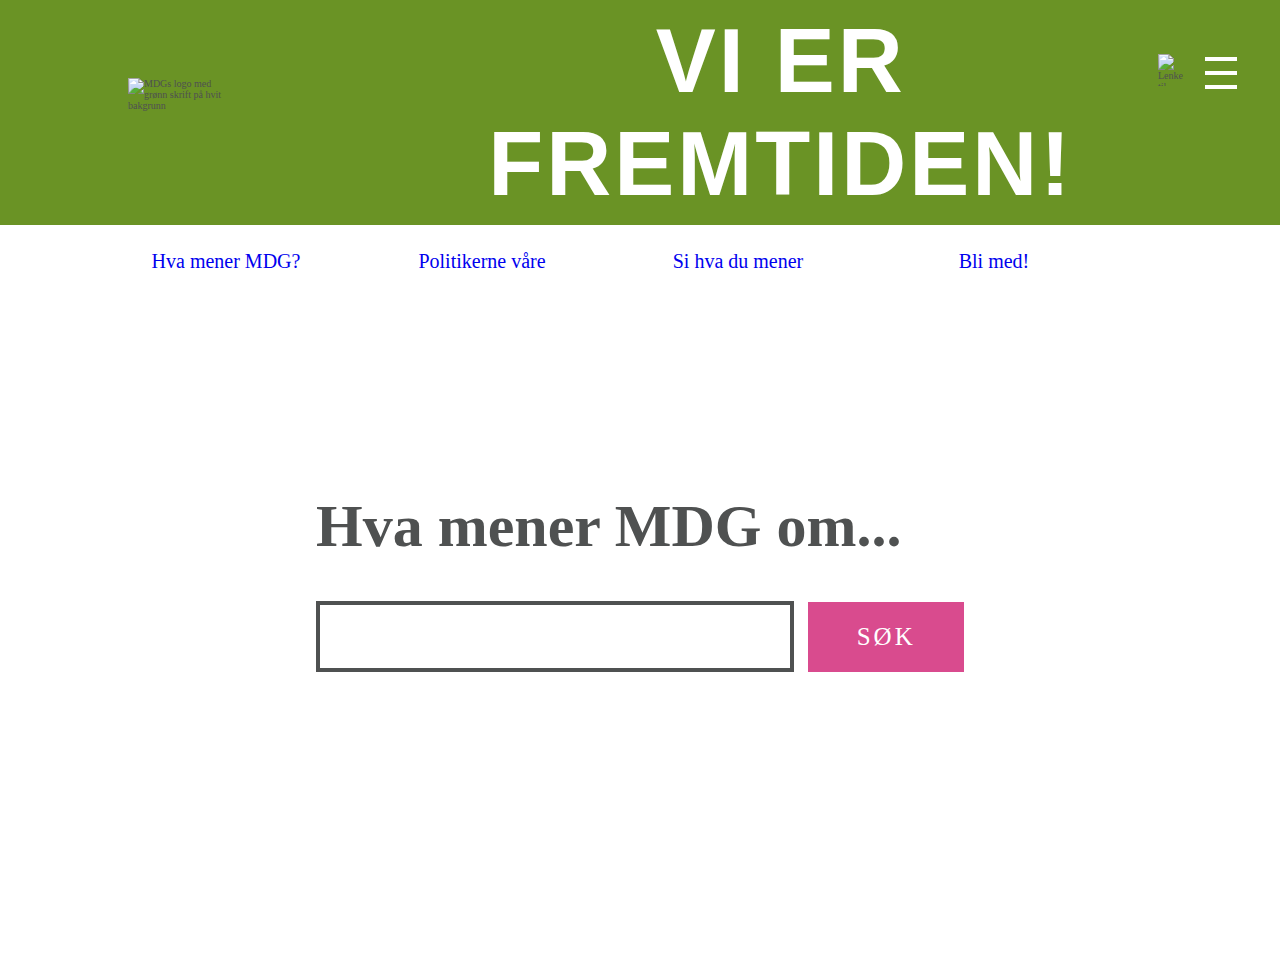
==== index.html @ cdf0ec01 "Button" ====
<!DOCTYPE html>
<html lang="no">
    <head>
        <meta charset="UTF-8">
        <meta name="viewport" content="width=device-width, initial-scale=1.0">
        <title>Miljøpartiet De Grønne</title>
        <link rel="stylesheet" href="./style/main.css">
        <link rel="stylesheet" href="./style/index.css">
        <link rel="stylesheet" href="./style/typography.css">
        <link rel="stylesheet" href="style/header-and-nav.css">
        <link rel="stylesheet" href="./style/boxes-and-icons.css">
        <link rel="stylesheet" href="style/responsive.css">
        <script src="script/main.js" type="text/javascript"></script>
    </head>

    <body>
        <header id="header-frontpage">
            <div id="header-frontpage-content">
                <img id="logo-frontpage" src="./images/logo-negativ-02.png" alt="MDGs logo med grønn skrift på hvit bakgrunn">
                <h1 id="slogan" >Vi er fremtiden!</h1>
            
                <div id="burger-wrapper">
                    <input type="checkbox" id="cb">
                    <label id="burger-frontpage" for="cb">
                        <div></div>
                        <div></div>
                        <div></div>
                    </label>
                
                    <nav id="dropdown-menu">
                        <a href="./samferdsel.html">Hva mener MDG?</a>
                        <a href="./politikere.html">Politikerne våre</a>
                        <a href="./innspill.html">Si hva du mener</a>
                        <a href="./bli-med.html">Bli med</a>            
                        <a href="./bli-med.html">Kontakt</a>                      
                    </nav>
                </div>   
                
                <img id="search-icon-front" src="images/search-icon.png" alt="Lenke til intent søk">
            </div>
        </header>

        <main>
            <div class="main-grid">
                <section id="main-nav">
                    <a id="nav-1" href="./samferdsel.html">Hva mener MDG?</a>
                    <a id="nav-2" href="politikere.html">Politikerne våre</a>
                    <a id="nav-3" href="innspill.html">Si hva du mener</a>
                    <a id="nav-4" href="bli-med.html">Bli med!</a>
                </section>
    
                <section id="main-content">
                    <article class="choice-box-front">
                        <h1 class="choice-heading-front">Hva mener MDG om...</h1>
                        <form id="front-form" method="POST" action="article1-samferdsel.html">
                            <input id="front-input" list="topics">
                            <datalist id="topics">
                                <option data-value="/samferdsel.html" value="Samferdsel"></option>
                                <option data-value="/byer.html" value="Byer"></option>
                            </datalist>
                            <input class="standard-button" id="submit-front" type="submit" value="Søk">
                        </form>
                    </article>
                </section>
            </div>
        </main>
    </body>
</html>
---- style/main.css ----
* {
    margin: 0;
    box-sizing: box-model;
}

html {
    font-size: 62.5%;
    scroll-behavior: smooth;
}

body {
    width: 100vw;
    max-width: 100%;
    height: 100%;
    max-height: 100%;
    color: #4f5151;
    overflow-x: hidden;
}


/*STI*/
#sti {
    display: flex;
    flex-direction: row;
    padding: .08em .08em .08em 2em;
    height: 5vh;
    width: 100%;
    align-items: center;
    position: fixed;
    top: 12vh;
    background-color: white;
    z-index: 1;
}

#sti h4 {
    padding: 0 1em;
    margin-left: 2em;
}

#sti a:hover {
    color: #6a9325;
}
---- style/index.css ----
/*
"Hva mener MDG"-boksen ligger i "boxes-and-icons".
Headeren ligger i "header-and-nav"*/


/*BAKGRUNNSBILDE*/
#main-content {
    height: 75vh;
    background-image: url("../images/urban-forest.jpg");
    background-size: cover;
    background-position: top right;
    display: flex;
    align-items: center;
    justify-content: center;
}
---- style/typography.css ----
/*Koden er organisert slik:
1. Fonter
2. Overskrifter
3. Generelle klasser
4. Spesifikke overskrifter/id
5. Bokser
6. Buttons
8. Navigasjon
9. Sti
10. Lister
11. Ikoner
10. Skjema*/



/*FONTER*/
@font-face {
    font-family: 'League Gothic';
    src: url("fonts/leauge-gothic/LeagueGothic-Regular.otf") format(truetype);
}

@font-face {
    font-family: 'Avenir Next LT Pro Demi';
    src: url("fonts/avenir-next-LT-Pro/AvenirNextLTPro-Demi.otf") format(truetype);
}

@font-face {
    font-family: 'Avenir Next LT Pro Bold';
    src: url("fonts/avenir-next-LT-Pro/AvenirNextLTPro-Bold.otf") format(truetype);
}

@font-face {
    font-family: 'The Hand';
    src: url("fonts/the-hand/TheHandXtraBlk.ttf") format(truetype);
}

@font-face {
    font-family: 'Adobe Caslon Pro ';
    src: url("fonts/a-Caslon-Pro/ACaslonPro-Regular.otf") format(truetype);
}


/*OVERSKRIFTER*/
h2 {
    font-family: "Avenir Next LT Pro";
    font-weight: 500;
    font-size: 2rem;
    margin-top: 2em;
    margin-bottom: 1em;
}

h3 {
    font-family: "Avenir Next LT Pro";
    font-weight: 500;
    font-size: 1.3rem;
    margin-bottom: 1em;
}

p {
    font-family: "Adobe Caslon Pro";
    font-size: 2rem;
    line-height: 1.5;
}

a {
    text-decoration: none;
}


/*GENERELLE KLASSER*/
.h1-backgroundcolor {
    font-family: "League Gothic";
    font-size: 5rem;
    text-transform: uppercase;
    letter-spacing: 3px;
    text-align: center;
}

.ingress {
    font-family: "Adobe Caslon Pro";
    font-size: 2rem;
    line-height: 1.7;
    text-align: left;
    font-weight: 700;
}

.color-heading {
    font-family: "League Gothic";
    font-size: 5rem;
    text-transform: uppercase;
    letter-spacing: 3px;
    text-align: center;
    color: #66C9D8;
}

.h2-pol {
    font-size: 2rem;
    font-weight: 900;
    background-color: #a2b424;
    width: fit-content;
    color: white;
    padding: .3em;
}

.h3-pol {
    font-size: 1.8rem;
    font-weight: 500;   
}


/*SPESIFIKKE OVERSKRIFTER/ID*/
#slogan, .banner-heading {
    font-family: "League Gothic", sans-serif;
    font-size: 9rem;
    color: white;
    text-transform: uppercase;
    text-align: center;
    letter-spacing: 3px;
}

#feedback-headings h2 {
    text-align: center;
    font-weight: 700;
}


/*BOKSER*/
.choice-heading-front{
    font-family: "The Hand";
    font-weight: 900;
    font-size: 6rem;
    text-align: left;
}

#choice-heading-underpage {
    font-family: "The Hand";
    font-weight: 900;
    font-size: 3.5rem;
    text-align: center;
}


/*BUTTONS
(buttons som er input[type=submit] ligger under "SKJEMAER")*/
.standard-button {
    font-family: "League Gothic", "Avenir Next LT Pro", sans-serif;
    font-weight: 400;
    font-size: 1.6rem;
    text-transform: uppercase;
    letter-spacing: 2px;
}

#member-button, #donor-button {
    font-size: 3rem;
}


/*NAVIGASJON*/
#nav-1, #nav-2, #nav-3, #nav-4, #nav-1-underpage, #nav-2-underpage, #nav-3-underpage, #nav-4-underpage {
    font-family: 'Avenir Next LT Pro';
    font-size: 2rem;
    font-weight: 700px;
}


/*STI*/
#sti a {
    font-family: "Avenir Next LT Pro";
    font-size: 1.5rem;
    text-decoration: none;
}


/*LISTER*/
.check-li {
    font-size: 2rem;
    font-family: "Avenir Next LT Pro";
    font-weight: 500;
}


/*IKONER*/
.arrow-down figcaption {
    font-family: "Avenir Next LT Pro";
    font-size: 1.5rem;
    font-weight: 900;
    text-align: center;
}

.arrow-up figcaption {
    font-family: "Avenir Next LT Pro";
    font-size: 1.5rem;
    font-weight: 900;
    text-align: center;
}

/*burger*/
#dropdown-menu a {
    font-family: "Avenir Next LT Pro";
    font-size: 2rem;
    text-decoration: none;
    color: white;
    font-weight: 600;
}


/*SKJEMAER*/
form, select, textarea, input[type=text], input[type=email], input[type="number"], input[type=date] {
    font-family: "Avenir Next LT Pro";
    font-size: 2rem;
    font-weight: 500;
}

input[type=submit], #underpage-input, #underpage-search-button, #front-input { 
    font-family: "League Gothic";
    font-size: 2rem;
    letter-spacing: 3px;
    text-transform: uppercase;
}

#front-input  {
    font-size: 4rem;
}

#submit-front {
    font-size: 2.5rem;
}
---- style/header-and-nav.css ----
/*Slik er koden delt inn:
1. Forside
2. Undersider
3. Burgermeny
4. Søk-symbol*/


/*FORSIDE (index.html)*/

/*header*/
#header-frontpage {
    width: 100%;
    height: 25vh;
    background-color: #6a9325;
}

#header-frontpage-content {
    width: 80%;
    height: 100%;
    margin: 0 auto;
    display: grid;
    grid-template-columns: 15% 85%;
    grid-template-rows: 1fr;
    grid-auto-flow: column;
    align-items: center;
    justify-items: start;
}

#logo-frontpage {
    width: 10em;
    height: 7em;
    grid-row: 1 / span 1;
    grid-column: 1 / span 1;
}

#slogan {
    grid-row: 1 / span 1;
    grid-column: 2 / span 1;
    padding: 0.1em;
    margin-left: 10vw;
}

/*nav (index.html)*/
#main-nav {
    display: grid;
    grid-auto-flow: columns;
    grid-template-rows: 1fr;
    grid-template-columns: repeat(12, 1fr);
    justify-items: center;
    width: 80%;
    height: 8vh;
    margin: 0 auto;
    align-items: center;
}

#nav-1, #nav-2, #nav-3, #nav-4 {
    padding: 1em 3em 1em 0;
}

#nav-1 {
    grid-column: 1 / span 3;
}

#nav-2 {
    grid-column: 4 / span 3;
}

#nav-3 {
    grid-column: 7 / span 3;
}

#nav-4 {
    grid-column: 10 / span 3;
}

#main-nav a:hover {
    color: #6a9325;
}



/*UNDERSIDER*/

/*header*/
#header-underpage {
    width: 100%;
    height: 12vh;
    background-color: #6a9325;
    position: fixed;
    z-index: 99;
}

#header-underpage-content {
    width: 80%;
    height: 100%;
    margin: 0 auto;
    display: grid;
    grid-template-columns: repeat(auto-fit, minmax(1fr));
    grid-template-rows: 1fr;
    grid-auto-flow: column;
    align-items: center;
}

#logo-underpage {
    width: 8em;
    height: 5.5em;
    grid-column: 1 / span 2;
}

/*nav*/
.main-nav-underpage {
    grid-column: 3 / span 8;
    display: flex;
    justify-content: space-around;
    padding-left: 1em;
}

#nav-1-underpage, #nav-2-underpage, #nav-3-underpage, #nav-4-underpage {
    padding: 1em 3em 1em 0;
    color: white;
}

#nav-1-underpage:hover, #nav-2-underpage:hover, #nav-3-underpage:hover, #nav-4-underpage:hover {
    text-decoration: underline;
    font-weight: 600;
}



/*BURGER*/
#burger-wrapper {
   grid-column: 11 / span 1;
}

#cb {
    position: absolute;
}

#burger, #burger-frontpage {
    width: 32px;
    height: 32px;
    display: grid;
    grid-template-rows: 4px 4px 4px;
    align-content: space-between;
    cursor: pointer;    
    z-index: 2;
    position: absolute;
    background-color: rgba(0, 0, 0, 0);
}

#burger {
    top: 3.7vh;
    right: 2em;
}

#burger-frontpage {
    top: 6vh;
    right: 4em;
}

#burger div, #burger-frontpage div {
    background-color: white;  
    transition: .5s;  
}

#dropdown-menu {
    background-color:#6a9325;
    height: 50vh;  
    width: 100%;
    display: grid;
    justify-items: center; 
    align-content: space-around;
    position: absolute;
    left: 100vw;
    top: 0;
    z-index: 1;
    transition: 0.3s;    
}

#dropdown-menu a {
    text-decoration: none;
    color: white;
    font-weight: 700;
}

#cb:checked ~ #dropdown-menu {
    left: 0;
}

#cb:checked ~ #burger div:first-child, #cb:checked ~ #burger-frontpage div:first-child  {
    transform: translateY(11px) rotate(45deg);
}

#cb:checked ~ #burger div:last-child, #cb:checked ~ #burger-frontpage div:last-child {
    transform: translateY(-11px) rotate(-45deg);
}

#cb:checked ~ #burger div:nth-child(2), #cb:checked ~ #burger-frontpage div:nth-child(2) {
    transform: translateX(-600px);
    opacity: 0;
}



/*SEARCH*/
#search-icon-front, #search-icon {
    width: 32px;
    height: 32px;
    position: absolute;
}

#search-icon {
    top: 3.7vh;
    right: 6em;
}

#search-icon-front {
    top: 6vh;
    right: 9em;
}

#search-icon-front:hover, #search-icon:hover {
    width: 35px;
    height: 35px;
}
---- style/boxes-and-icons.css ----
/*HVA MENER MDG-BOKS forside*/
.choice-box-front {
    background-color: white;
    display: flex;
    flex-direction: column;
    height: 60%;
    width: 60%;
}

.choice-heading-front{
    margin-left: 1em;
    margin-top: 1em;
}

#front-form {
    display: grid;
    grid-template-columns: 70% 30%;
    grid-template-rows: 1fr;
    justify-items: start;
    align-items: center;
    margin: 2em 3em 1em 3em;
}

#front-input {
    background-color:white;
    border: 4px solid #4f5151;
    color: #4f5151;
    grid-column: 1 / span 1;
    width: 100%;
    padding: .2em;   
}

#submit-front { 
    height: 2.8em;
    justify-self: end;
    width: 80%;
}


/*HVA MENER MDG-BOKS - underside*/
.choice-box-underpage {
    background-color: white;
    grid-row: 1 / span 1;
    grid-column: 2 / span 4;    
    display: flex;
    flex-direction: column;
    justify-content: flex-start;
    margin-top: 5em;
    min-height: 15em;
    padding: 2em;
}
    
#choice-heading-underpage {
    text-align: left;
    margin-left: .3em;
}
    
#underpage-form {
    display: grid;
    grid-auto-flow: column;
    grid-template-columns: 70% 25%;
    grid-template-rows: 1fr;
    margin: 1em .5em;
}

#underpage-input {
    grid-column: 1 / span 1;
    width: 100%;
    
}

#submit-underpage { 
    grid-column: 2 / span 1;
    justify-self: end;
    width: 90%;
}



/*IKONER (Kun i bruk på "Hva mener MDG-seksjonen"*/
.arrow-down, .arrow-up {
    width: 8em;
    z-index: 5;
    text-align: center;
}

#down-arrow, #up-arrow {
    width: 5em;
}

.arrow-down:hover {
    filter: saturate(90);
}
.arrow-up:hover {
    filter: saturate(90);
}


/*BUTTONS*/
.standard-button {
    border: none;
    color: white;
    padding: .5em;
    background-color: #D94B8E;
}

.standard-button:hover {
    background-color: #a2b424;
}

#donor-button {
    background-color:  #F4CF27;
    color: #4f5151;
}

#member-button {
    background-color: #6a9325;
}

#member-button, #donor-button {
    width: 100%;
}

#member-button:hover, #donor-button:hover {
    background-color: #a2b424;
    color: white;
}


/*SKJEMAER*/

input, select, textarea {
    background-color:white;
    border: 3px solid #4f5151;
    color: #4f5151;
    width: 100%;
    padding: .2em;
    
}

input[type=submit] { 
    background-color: #D94B8E;
    color: white;
    border: none;
    height: 2em;
    padding: .2em;
}

input[type=submit]:hover {
    background-color: #a2b424;
}

label {
    background-color: #a2b424;
    color: white;
    padding: .3em;
}

.join-form input, #feedback-form input, #feedback-form select {
    margin-bottom: 2em;
    margin-top: .5em;  
}

#join-submit1 {
    margin-top: 2em;
    margin-bottom: 6em;
}
---- style/responsive.css ----
/*Koden er organisert etter @media-queries:

1. max-width: 1340px (gul)
2. max-width: 1148px (grå)
3. max-width: 950px
4. max-width: 882px
5. max-width: 699px

*/

@media (max-width: 1340px) {
    
    /*main {
        background-color: yellow;
    }*/

    /*BLI MED*/
    #join-us-section {
        margin-top: 15em;
    }

    .banner-heading {
        top: 75%;
    }

    /*INNSPILL*/
    #feedback-container {
        top: 45vh;
    }
}




@media (max-width: 1148px) {

    /*main {
        background-color: gray;
    }*/

    /*NAV*/
    .main-nav-underpage {
        padding-left: .5em;
    }

    #main-nav {
        height: 11vh;
    }
    
    /*FORSIDE*/
    #slogan {
        margin-left: 5vw;
    }
    
    /*BOKSER*/
    .choice-box-front {
        height: 53%;
    }

    .choice-heading-front {
        margin: .5em auto; 
    }

    #front-form {
        grid-template-rows: 1fr 1fr;
        grid-template-columns: 1fr;
        justify-items: left;
        align-items: start;
        width: 80%;
        margin: 0 auto .5em auto;
        grid-row: 2 / span1;
        gap: .5em;
    }

    #front-input {
        background-color: white;
        border: 4px solid #4f5151;
        color: #4f5151;
        grid-column: 1 / span 1;
        width: 100%;
        padding: 0;    
    }
    
    #submit-front { 
        height: 2em;
        justify-self: start;
        width: 100%;
        background-color: #D94B8E;
        border: none;
        color: white;
    }

    /*POLITIKERE*/
    .featured-pol {
        align-items: top;
    }

    .p-pol {
        padding-top: .5em;
        
    }
}




@media (max-width: 950px) {
    /*HVA MENER MDG*/
    .color-heading {
        align-self: center;
    }
}




@media (max-width: 882px) {
    
    /*main {
        background-color: blue;
    }*/
   
     /*NAV*/
    #nav-1-underpage, #nav-2-underpage, #nav-3-underpage, #nav-4-underpage {
        padding: 1em 1em 1em 0;
    }

    #nav-1, #nav-2, #nav-3, #nav-4 {
        font-size: 1.8rem;
    }

    /*FORSIDE*/
    #slogan {
        font-size: 7rem;
    }

    /*BLI MED*/
    .banner-heading {
        width: 90%;
        font-size: 6rem;
        top: 64%;
    }

    #banner-join {
        height: 100vh;
    }

    #join-us-section {
        margin-top: 5em;
        top: -20vh;
    }

    #membership-join {
        background-color: white;
    }

    /*POLITIKERE*/
    #section1-pol {
        grid-template-columns: 1fr;
        grid-template-rows: repeat(3, 1fr);
        height: auto;
        gap: 4em;
    }
    
    #candidate1 {
        grid-row: 1 /span 1;
    }

    #candidate2 {
        grid-row: 2 / span 1;
    }
    
    #candidate3 {
        grid-row: 3 / span 1;
    }
    
    #candidate1, #candidate2, #candidate3 {
        height: auto;
        display: grid;
        grid-template-areas: 
            "image image"
            "text text";
        width: 100%;
    }

    #candidate1-img, #candidate2-img, #candidate3-img {
        grid-area: image;
    }
    
    #candidate1-text, #candidate2-text, #candidate3-text {
        grid-area: text;
    }
    
    .text-wrap-pol {
        width: 90%;
    }

    #animated-h1 {
        font-size: 6rem;
    }
    
    #section1-pol {
        margin-top: 4em;
    }

    /*INNSPILL*/    
    #feedback-background {
        height: 100vh;
    }
    
     /*HVA MENER MDG?*/
     .color-heading {
        align-self: center;
    }
    
    .background-image {
        grid-row: 1 / span 3;
        grid-column: 1 / span 12;
        background-position: top;
    }

    .choice-box-underpage {
        display: none;
    }

    .bullet-points {
        grid-column: 2 / span 10;
        grid-row: 1 /span 3;
        display: grid;
        grid-template-rows: 20% 60% 20%;
        align-items: center;
        background-color: white;   
    }

    .arrow-down {
        grid-row: 3;
        align-self: end;
        grid-column: 4 /span 6;
        justify-self: center;
    }

    #text-wrapper {
        width: 100%;
        top: 40vh;
        
    }

    #article-text {
        width: 80%;
        
    }
}




@media (max-width: 699px) {
    
    /*main {
        background-color: red;
    }*/

     /*NAV*/
    .main-nav-underpage {
        display: none;
    }

    #main-nav {
        display: none;
    }

    /*HEADER UNDERSIDER*/
    #header-underpage {
        height: 25vh;
        position: relative;
    }
   
    #header-underpage-content {
        width: 100%;
        height: 100%;
        display: grid;
        grid-template-columns: 1fr;
        grid-template-rows: 1fr;
        grid-auto-flow: column;
        justify-items: center;
    }
    
    a #logo-underpage {
        width: 9.5em;
        height: 7em;
        grid-column: 2 / span 1;
        grid-row: 1 / span 1;
    }

    #search-icon {
        display: none;
    }

     /*FORSIDEN*/
     #slogan {
        display: none;
    }

    #search-icon-front {
        display: none;
    }

    #burger-frontpage {
        top: 4vh;
        right: 2em;
    }

    #header-frontpage-content {
        grid-template-columns: 1fr;
        grid-template-rows: 1fr;
        justify-items: center;
    }
    
    .choice-heading-front {
        font-size: 5rem;
    }

    .choice-box-front {
        background-color: white;
        display: flex;
        flex-direction: column;
        height: 50%;
        width: 100%;
        position: relative;
    }

    /*MAIN*/
    #sti {
       display: none;
    }

    /*POLITIKERE*/

    #section-video {
        top: 0;
    }
    #animated-h1 {
        font-size: 4rem;
        padding-top: .6em;
    }

    #section1-pol {
        margin-top: -2em;
    }
     
     /*INNSPILL*/
     #feedback-form {
        width: 90%;
    }

    #feedback-container {
        width: 90%;
    }
    
    .join-form input, #feedback-form input, #feedback-form select {
        margin-bottom: 2.5em;
        margin-top: .5em;
    }

    /*HVA MENER MDG?*/
    #section1-basic{
        top: 0;
        height: 76vh;
    }

    #section2-elaborate {
        padding-top: 0;
    }

    .arrow-down {
        align-self: center;
    }

    .check-ul {
        padding: 1em;
        margin: .5em auto;
    }
    .check-li {
        font-size: 1.7rem;
    }

    .color-heading {
        align-self: end;
    }

    /*BLI MED*/
    .banner-heading {
        width: 90%;
        font-size: 6rem;
        top: 25%;
    }

    #banner-join {
        height: 100vh;
    }

    #join-us-section {
        margin-top: 5em;
        top: -40vh;
        background-color: white;
    }

    #membership-join, #donor-join {
        width: 100%;
    }
}
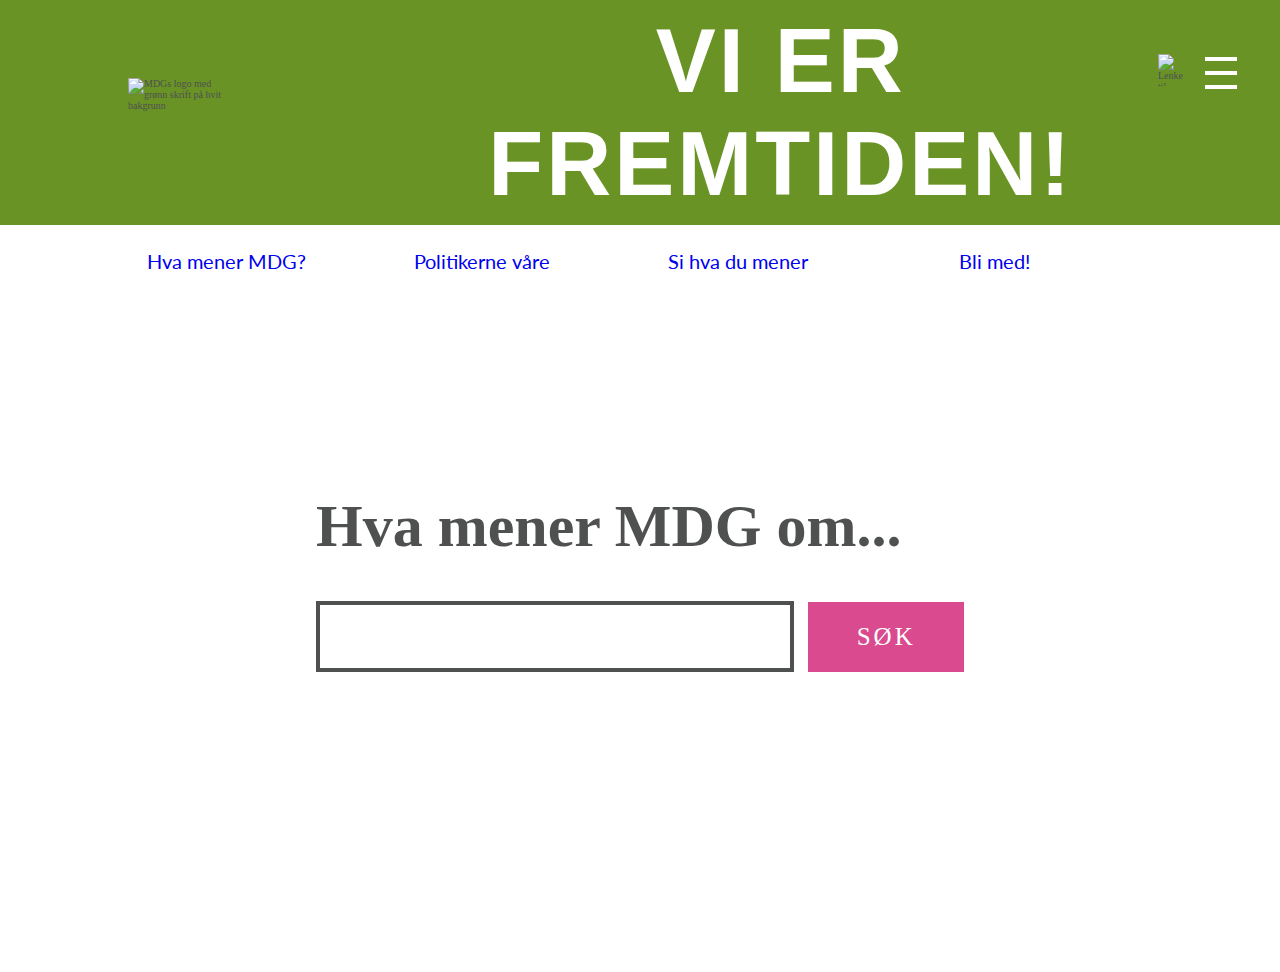
==== commit 6424bc6b: "Lato" ====
--- a/index.html
+++ b/index.html
@@ -11,6 +11,7 @@
         <link rel="stylesheet" href="./style/boxes-and-icons.css">
         <link rel="stylesheet" href="style/responsive.css">
         <script src="script/main.js" type="text/javascript"></script>
+        <link href="https://fonts.googleapis.com/css2?family=Lato:ital,wght@0,400;0,700;0,900;1,400;1,700&display=swap" rel="stylesheet">
     </head>
 
     <body>
@@ -28,7 +29,7 @@
                     </label>
                 
                     <nav id="dropdown-menu">
-                        <a href="./samferdsel.html">Hva mener MDG?</a>
+                        <a href="hva-mener-mdg.html">Hva mener MDG?</a>
                         <a href="./politikere.html">Politikerne våre</a>
                         <a href="./innspill.html">Si hva du mener</a>
                         <a href="./bli-med.html">Bli med</a>            
@@ -43,7 +44,7 @@
         <main>
             <div class="main-grid">
                 <section id="main-nav">
-                    <a id="nav-1" href="./samferdsel.html">Hva mener MDG?</a>
+                    <a id="nav-1" href="hva-mener-mdg.html">Hva mener MDG?</a>
                     <a id="nav-2" href="politikere.html">Politikerne våre</a>
                     <a id="nav-3" href="innspill.html">Si hva du mener</a>
                     <a id="nav-4" href="bli-med.html">Bli med!</a>
@@ -57,6 +58,9 @@
                             <datalist id="topics">
                                 <option data-value="/samferdsel.html" value="Samferdsel"></option>
                                 <option data-value="/byer.html" value="Byer"></option>
+                                <option data-value="/klima.html" value="Klima"></option>
+                                <option data-value="/natur.html" value="Natur og dyr"></option>
+                                <option data-value="/hav.html" value="Hav"></option>
                             </datalist>
                             <input class="standard-button" id="submit-front" type="submit" value="Søk">
                         </form>
--- a/style/main.css
+++ b/style/main.css
@@ -33,7 +33,7 @@
 }
 
 #sti h4 {
-    padding: 0 1em;
+    padding-right: 1em;
     margin-left: 2em;
 }
 
--- a/style/typography.css
+++ b/style/typography.css
@@ -16,33 +16,33 @@
 /*FONTER*/
 @font-face {
     font-family: 'League Gothic';
-    src: url("fonts/leauge-gothic/LeagueGothic-Regular.otf") format(truetype);
-}
-
-@font-face {
-    font-family: 'Avenir Next LT Pro Demi';
-    src: url("fonts/avenir-next-LT-Pro/AvenirNextLTPro-Demi.otf") format(truetype);
-}
-
-@font-face {
-    font-family: 'Avenir Next LT Pro Bold';
-    src: url("fonts/avenir-next-LT-Pro/AvenirNextLTPro-Bold.otf") format(truetype);
-}
+    src: url("../fonts/leauge-gothic/league-gothic.regular.ttf") format("truetype");
+}
+
+@font-face {
+    font-family: 'Lato Demi';
+    src: url("../fonts/avenir-next-LT-Pro/Avenir-Next-LT-Pro-Demi.woff") format("woff");
+}
+/*
+@font-face {
+    font-family: 'Lato Bold';
+    src: url("../fonts/avenir-next-LT-Pro/AvenirNextLTPro-Bold.otf") format(opentype);
+}*/
 
 @font-face {
     font-family: 'The Hand';
-    src: url("fonts/the-hand/TheHandXtraBlk.ttf") format(truetype);
+    src: url("../fonts/the-hand/TheHandXtraBlk.ttf") format("truetype");
 }
 
 @font-face {
     font-family: 'Adobe Caslon Pro ';
-    src: url("fonts/a-Caslon-Pro/ACaslonPro-Regular.otf") format(truetype);
+    src: url("../fonts/a-Caslon-Pro/ACaslonPro-Regular.otf") format(opentype);
 }
 
 
 /*OVERSKRIFTER*/
 h2 {
-    font-family: "Avenir Next LT Pro";
+    font-family: "Lato";
     font-weight: 500;
     font-size: 2rem;
     margin-top: 2em;
@@ -50,12 +50,16 @@
 }
 
 h3 {
-    font-family: "Avenir Next LT Pro";
+    font-family: "Lato";
     font-weight: 500;
     font-size: 1.3rem;
     margin-bottom: 1em;
 }
 
+h4 {
+    font-size: 1.3rem;
+}
+
 p {
     font-family: "Adobe Caslon Pro";
     font-size: 2rem;
@@ -66,6 +70,11 @@
     text-decoration: none;
 }
 
+li {
+    font-family: "Adobe Caslon Pro";
+    font-size: 2rem;
+    font-weight: 400;
+}
 
 /*GENERELLE KLASSER*/
 .h1-backgroundcolor {
@@ -91,6 +100,15 @@
     letter-spacing: 3px;
     text-align: center;
     color: #66C9D8;
+}
+
+.topic-heading {
+    font-family: "League Gothic";
+    font-size: 3rem;
+    letter-spacing: 3px;
+    text-align: center;
+    color: white;
+    margin: 0;
 }
 
 .h2-pol {
@@ -143,7 +161,7 @@
 /*BUTTONS
 (buttons som er input[type=submit] ligger under "SKJEMAER")*/
 .standard-button {
-    font-family: "League Gothic", "Avenir Next LT Pro", sans-serif;
+    font-family: "League Gothic", "Lato", sans-serif;
     font-weight: 400;
     font-size: 1.6rem;
     text-transform: uppercase;
@@ -157,7 +175,7 @@
 
 /*NAVIGASJON*/
 #nav-1, #nav-2, #nav-3, #nav-4, #nav-1-underpage, #nav-2-underpage, #nav-3-underpage, #nav-4-underpage {
-    font-family: 'Avenir Next LT Pro';
+    font-family: 'Lato';
     font-size: 2rem;
     font-weight: 700px;
 }
@@ -165,7 +183,7 @@
 
 /*STI*/
 #sti a {
-    font-family: "Avenir Next LT Pro";
+    font-family: "Lato";
     font-size: 1.5rem;
     text-decoration: none;
 }
@@ -174,21 +192,21 @@
 /*LISTER*/
 .check-li {
     font-size: 2rem;
-    font-family: "Avenir Next LT Pro";
+    font-family: "Lato";
     font-weight: 500;
 }
 
 
 /*IKONER*/
 .arrow-down figcaption {
-    font-family: "Avenir Next LT Pro";
+    font-family: "Lato";
     font-size: 1.5rem;
     font-weight: 900;
     text-align: center;
 }
 
 .arrow-up figcaption {
-    font-family: "Avenir Next LT Pro";
+    font-family: "Lato";
     font-size: 1.5rem;
     font-weight: 900;
     text-align: center;
@@ -196,7 +214,7 @@
 
 /*burger*/
 #dropdown-menu a {
-    font-family: "Avenir Next LT Pro";
+    font-family: "Lato";
     font-size: 2rem;
     text-decoration: none;
     color: white;
@@ -206,7 +224,7 @@
 
 /*SKJEMAER*/
 form, select, textarea, input[type=text], input[type=email], input[type="number"], input[type=date] {
-    font-family: "Avenir Next LT Pro";
+    font-family: "Lato";
     font-size: 2rem;
     font-weight: 500;
 }
@@ -226,4 +244,3 @@
     font-size: 2.5rem;
 }
 
-
--- a/style/boxes-and-icons.css
+++ b/style/boxes-and-icons.css
@@ -46,7 +46,7 @@
     flex-direction: column;
     justify-content: flex-start;
     margin-top: 5em;
-    min-height: 15em;
+    min-height: 10em;
     padding: 2em;
 }
     
@@ -61,6 +61,7 @@
     grid-template-columns: 70% 25%;
     grid-template-rows: 1fr;
     margin: 1em .5em;
+    gap: 1em;
 }
 
 #underpage-input {
--- a/style/responsive.css
+++ b/style/responsive.css
@@ -27,6 +27,11 @@
     #feedback-container {
         top: 45vh;
     }
+
+    /*HVA MENER MDG*/
+    #topic-boxes {
+        width: 90%;
+        height: 100vh;
 }
 
 
@@ -34,9 +39,9 @@
 
 @media (max-width: 1148px) {
 
-    /*main {
+    main {
         background-color: gray;
-    }*/
+    }
 
     /*NAV*/
     .main-nav-underpage {
@@ -99,6 +104,14 @@
         padding-top: .5em;
         
     }
+
+       /*HVA MENER MDG*/
+       #topic-boxes {
+        width: 90%;
+        height: 130vh;
+}
+
+    
 }
 
 
@@ -109,16 +122,16 @@
     .color-heading {
         align-self: center;
     }
-}
+ 
 
 
 
 
 @media (max-width: 882px) {
     
-    /*main {
+    main {
         background-color: blue;
-    }*/
+    }
    
      /*NAV*/
     #nav-1-underpage, #nav-2-underpage, #nav-3-underpage, #nav-4-underpage {
@@ -247,8 +260,12 @@
 
     #article-text {
         width: 80%;
-        
-    }
+    }
+
+    /*HVA MENER MDG*/
+    #topic-boxes {
+        width: 90%;
+        height: 150vh;
 }
 
 
@@ -256,9 +273,9 @@
 
 @media (max-width: 699px) {
     
-    /*main {
+    main {
         background-color: red;
-    }*/
+    }
 
      /*NAV*/
     .main-nav-underpage {
@@ -297,11 +314,7 @@
     }
 
      /*FORSIDEN*/
-     #slogan {
-        display: none;
-    }
-
-    #search-icon-front {
+     #slogan, #search-icon-front {
         display: none;
     }
 
@@ -388,6 +401,13 @@
         align-self: end;
     }
 
+    /*HVA MENER MDG*/
+    #topic-boxes {
+    width: 100%;
+    height: 280vh;
+    }
+
+  
     /*BLI MED*/
     .banner-heading {
         width: 90%;
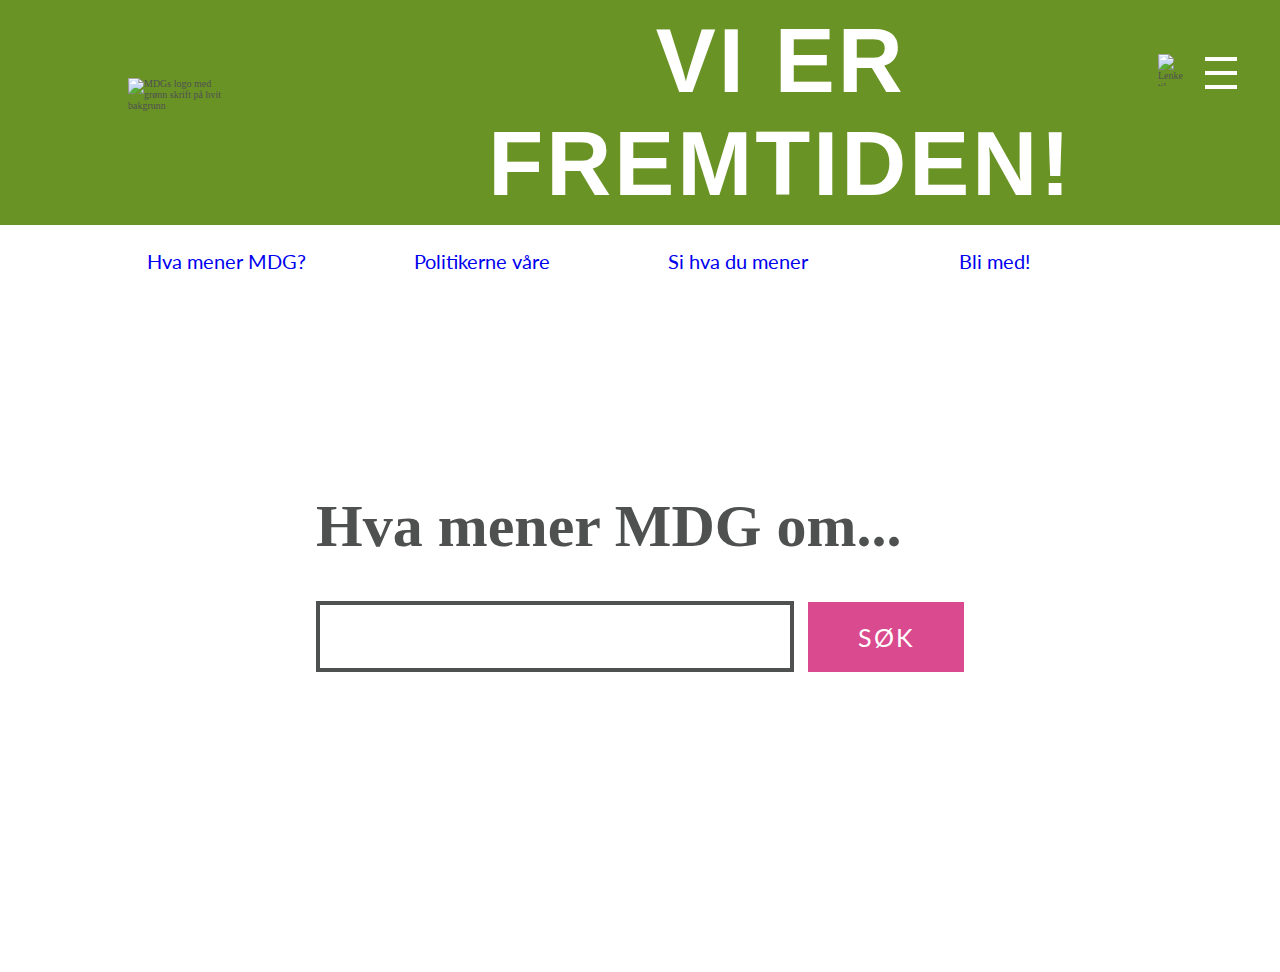
==== commit 14d75856: "HTML-kommentarer" ====
--- a/index.html
+++ b/index.html
@@ -15,6 +15,7 @@
     </head>
 
     <body>
+        <!--HEADER OG BURGER-->
         <header id="header-frontpage">
             <div id="header-frontpage-content">
                 <img id="logo-frontpage" src="./images/logo-negativ-02.png" alt="MDGs logo med grønn skrift på hvit bakgrunn">
@@ -43,13 +44,15 @@
 
         <main>
             <div class="main-grid">
+                <!--NAV-->
                 <section id="main-nav">
                     <a id="nav-1" href="hva-mener-mdg.html">Hva mener MDG?</a>
                     <a id="nav-2" href="politikere.html">Politikerne våre</a>
                     <a id="nav-3" href="innspill.html">Si hva du mener</a>
                     <a id="nav-4" href="bli-med.html">Bli med!</a>
                 </section>
-    
+                
+                <!--HVA MENER MDG-BOKSEN-->
                 <section id="main-content">
                     <article class="choice-box-front">
                         <h1 class="choice-heading-front">Hva mener MDG om...</h1>
@@ -62,7 +65,7 @@
                                 <option data-value="/natur.html" value="Natur og dyr"></option>
                                 <option data-value="/hav.html" value="Hav"></option>
                             </datalist>
-                            <input class="standard-button" id="submit-front" type="submit" value="Søk">
+                            <button class="standard-button" id="submit-front" type="submit" value="Søk">Søk</button>
                         </form>
                     </article>
                 </section>
--- a/style/typography.css
+++ b/style/typography.css
@@ -20,16 +20,6 @@
 }
 
 @font-face {
-    font-family: 'Lato Demi';
-    src: url("../fonts/avenir-next-LT-Pro/Avenir-Next-LT-Pro-Demi.woff") format("woff");
-}
-/*
-@font-face {
-    font-family: 'Lato Bold';
-    src: url("../fonts/avenir-next-LT-Pro/AvenirNextLTPro-Bold.otf") format(opentype);
-}*/
-
-@font-face {
     font-family: 'The Hand';
     src: url("../fonts/the-hand/TheHandXtraBlk.ttf") format("truetype");
 }
@@ -168,6 +158,10 @@
     letter-spacing: 2px;
 }
 
+#submit-underpage {
+    font-size: 2rem;
+}
+
 #member-button, #donor-button {
     font-size: 3rem;
 }
--- a/style/responsive.css
+++ b/style/responsive.css
@@ -38,10 +38,10 @@
 
 
 @media (max-width: 1148px) {
-
+    /*
     main {
         background-color: gray;
-    }
+    }*/
 
     /*NAV*/
     .main-nav-underpage {
@@ -105,12 +105,13 @@
         
     }
 
-       /*HVA MENER MDG*/
-       #topic-boxes {
+    /*HVA MENER MDG*/
+    #topic-boxes {
         width: 90%;
         height: 130vh;
-}
-
+    }
+
+    
     
 }
 
@@ -128,10 +129,10 @@
 
 
 @media (max-width: 882px) {
-    
+   /* 
     main {
         background-color: blue;
-    }
+    }*/
    
      /*NAV*/
     #nav-1-underpage, #nav-2-underpage, #nav-3-underpage, #nav-4-underpage {
@@ -151,7 +152,7 @@
     .banner-heading {
         width: 90%;
         font-size: 6rem;
-        top: 64%;
+        top: 40%;
     }
 
     #banner-join {
@@ -160,7 +161,7 @@
 
     #join-us-section {
         margin-top: 5em;
-        top: -20vh;
+        top: -40vh;
     }
 
     #membership-join {
@@ -262,20 +263,41 @@
         width: 80%;
     }
 
-    /*HVA MENER MDG*/
+    #banner-politics {
+        height: 100vh;
+        align-items: space-around;
+    }
+
+    #heading-politics {
+        top: -40vh;
+        width: 60%;
+        height: 12vh;
+        position: relative;
+        
+    }
+    
     #topic-boxes {
-        width: 90%;
-        height: 150vh;
-}
-
-
+        top: -60vh;
+        width: 80%;
+        height: 70vh;
+    }
+
+    .topic-box:hover {
+        width: 32em;
+        height: 21em;
+        border: 6px solid white;
+    }
+
+
+
+   
 
 
 @media (max-width: 699px) {
-    
+    /*
     main {
         background-color: red;
-    }
+    }*/
 
      /*NAV*/
     .main-nav-underpage {
@@ -401,18 +423,28 @@
         align-self: end;
     }
 
-    /*HVA MENER MDG*/
+    #banner-politics {
+        top: 0;
+    }
+
+    #heading-politics {
+        height: 2.7em;
+        top: -30vh;
+    }
+
     #topic-boxes {
-    width: 100%;
-    height: 280vh;
-    }
-
+        width: 50%;
+        height: 100vh;
+        top: -70vh;
+    }
+   
+    
   
     /*BLI MED*/
     .banner-heading {
         width: 90%;
         font-size: 6rem;
-        top: 25%;
+        top: 15%;
     }
 
     #banner-join {
@@ -421,11 +453,18 @@
 
     #join-us-section {
         margin-top: 5em;
-        top: -40vh;
+        top: -45vh;
         background-color: white;
+        width: 100%;
     }
 
     #membership-join, #donor-join {
         width: 100%;
     }
+
+    .join-form {
+        width: 90%;
+        margin: 0 auto;
+        margin-top: 2em;
+    }
 }
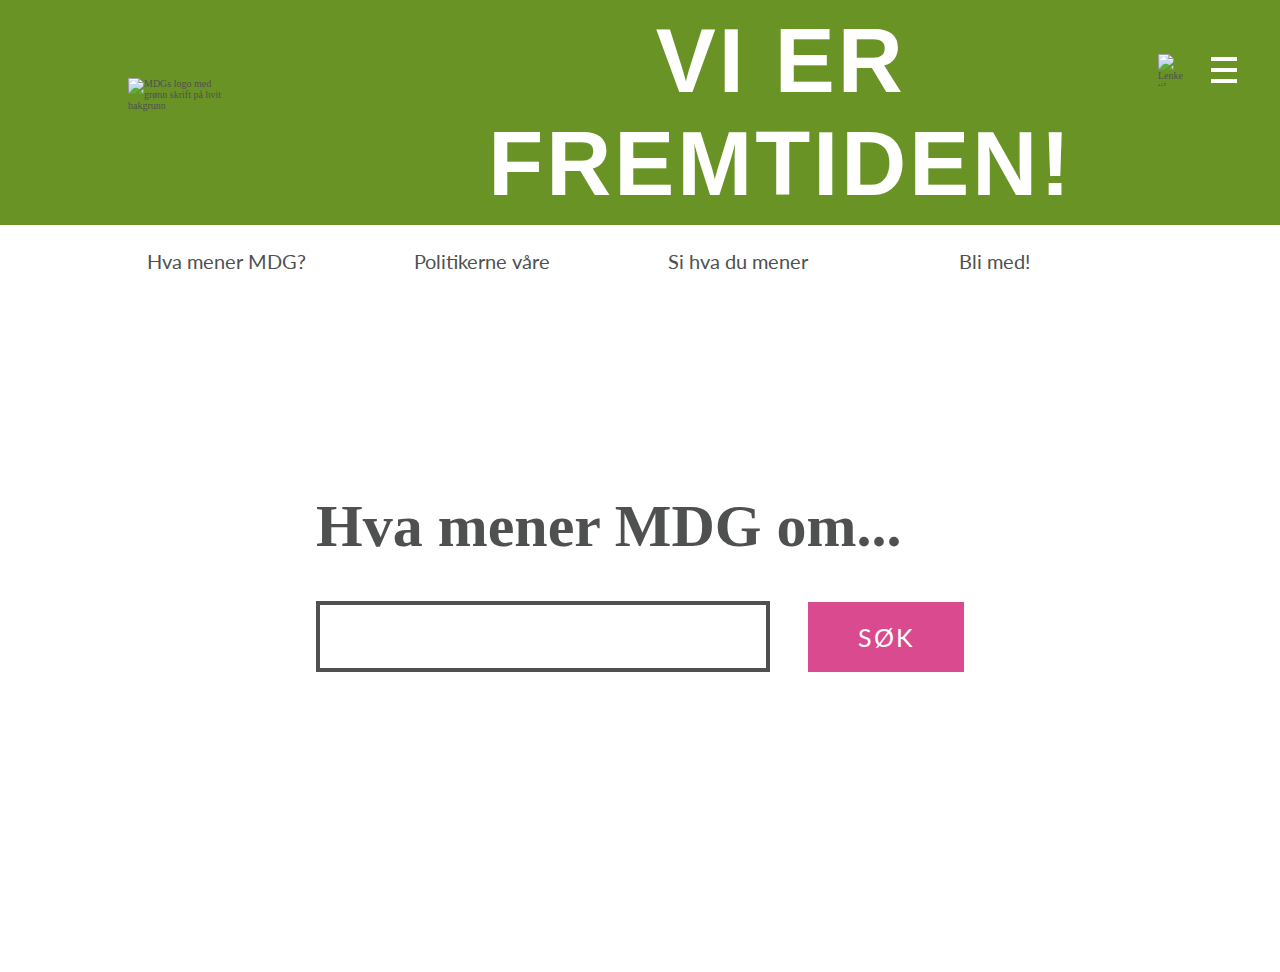
==== commit 0b9232ed: "d" ====
--- a/index.html
+++ b/index.html
@@ -59,11 +59,11 @@
                         <form id="front-form" method="POST" action="article1-samferdsel.html">
                             <input id="front-input" list="topics">
                             <datalist id="topics">
-                                <option data-value="/samferdsel.html" value="Samferdsel"></option>
-                                <option data-value="/byer.html" value="Byer"></option>
-                                <option data-value="/klima.html" value="Klima"></option>
-                                <option data-value="/natur.html" value="Natur og dyr"></option>
-                                <option data-value="/hav.html" value="Hav"></option>
+                                <option data-value="./samferdsel.html" value="Samferdsel"></option>
+                                <option data-value="./byer.html" value="Byer"></option>
+                                <option data-value="./klima.html" value="Klima"></option>
+                                <option data-value="./natur.html" value="Natur og dyr"></option>
+                                <option data-value="./hav.html" value="Hav"></option>
                             </datalist>
                             <button class="standard-button" id="submit-front" type="submit" value="Søk">Søk</button>
                         </form>
--- a/style/main.css
+++ b/style/main.css
@@ -1,6 +1,7 @@
 * {
     margin: 0;
-    box-sizing: box-model;
+    box-sizing: border-box;
+    
 }
 
 html {
@@ -14,7 +15,7 @@
     height: 100%;
     max-height: 100%;
     color: #4f5151;
-    overflow-x: hidden;
+    overflow: hidden;
 }
 
 
--- a/style/header-and-nav.css
+++ b/style/header-and-nav.css
@@ -73,6 +73,9 @@
     grid-column: 10 / span 3;
 }
 
+#main-nav a {
+    color: #4f5151;
+}
 #main-nav a:hover {
     color: #6a9325;
 }
@@ -134,6 +137,7 @@
 
 #cb {
     position: absolute;
+    display: none;
 }
 
 #burger, #burger-frontpage {
@@ -188,11 +192,11 @@
 }
 
 #cb:checked ~ #burger div:first-child, #cb:checked ~ #burger-frontpage div:first-child  {
-    transform: translateY(11px) rotate(45deg);
+    transform: translateY(14px) rotate(45deg);
 }
 
 #cb:checked ~ #burger div:last-child, #cb:checked ~ #burger-frontpage div:last-child {
-    transform: translateY(-11px) rotate(-45deg);
+    transform: translateY(-14px) rotate(-45deg);
 }
 
 #cb:checked ~ #burger div:nth-child(2), #cb:checked ~ #burger-frontpage div:nth-child(2) {
--- a/style/responsive.css
+++ b/style/responsive.css
@@ -108,7 +108,7 @@
     /*HVA MENER MDG*/
     #topic-boxes {
         width: 90%;
-        height: 130vh;
+        height: 50vh;
     }
 
     
@@ -246,11 +246,12 @@
         background-color: white;   
     }
 
-    .arrow-down {
+    .arrow-down, .arrow-up {
         grid-row: 3;
         align-self: end;
         grid-column: 4 /span 6;
         justify-self: center;
+        display: none;
     }
 
     #text-wrapper {
@@ -259,9 +260,23 @@
         
     }
 
+    #section2-elaborate {
+        top: 8vh;
+    }
+
     #article-text {
         width: 80%;
-    }
+        position: relative;
+        top: -23em;
+    }
+
+    .article-heading {
+        margin: .5em auto;
+        position: relative;
+        top: -7em;
+        background-color: white;
+        padding: .3em;
+    }   
 
     #banner-politics {
         height: 100vh;
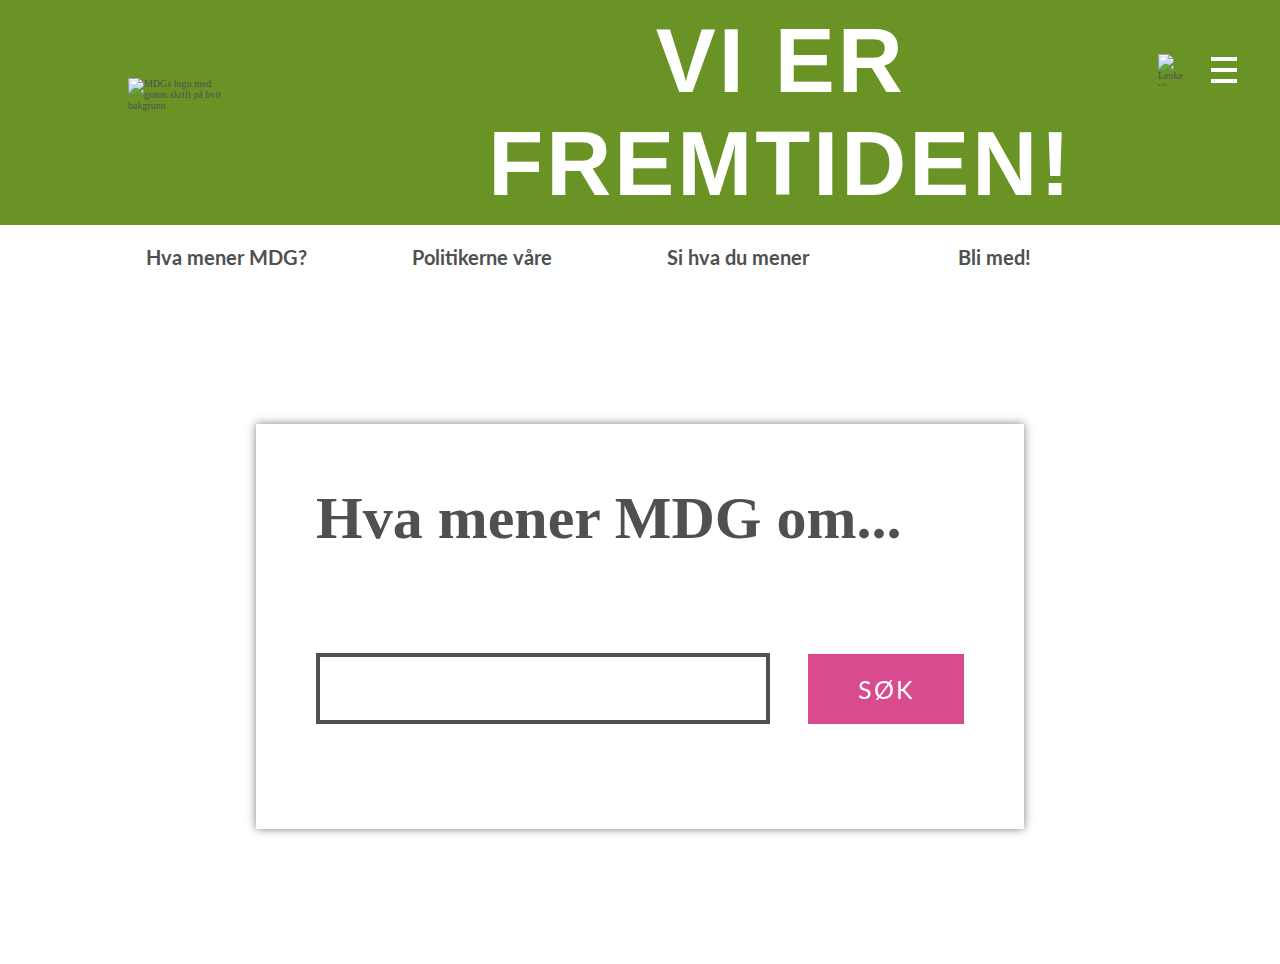
==== commit 576698d2: "index fix" ====
--- a/index.html
+++ b/index.html
@@ -10,7 +10,7 @@
         <link rel="stylesheet" href="style/header-and-nav.css">
         <link rel="stylesheet" href="./style/boxes-and-icons.css">
         <link rel="stylesheet" href="style/responsive.css">
-        <script src="script/main.js" type="text/javascript"></script>
+        <script src="script/main.js" defer></script>
         <link href="https://fonts.googleapis.com/css2?family=Lato:ital,wght@0,400;0,700;0,900;1,400;1,700&display=swap" rel="stylesheet">
     </head>
 
@@ -45,17 +45,17 @@
         <main>
             <div class="main-grid">
                 <!--NAV-->
-                <section id="main-nav">
+                <nav id="main-nav">
                     <a id="nav-1" href="hva-mener-mdg.html">Hva mener MDG?</a>
                     <a id="nav-2" href="politikere.html">Politikerne våre</a>
                     <a id="nav-3" href="innspill.html">Si hva du mener</a>
                     <a id="nav-4" href="bli-med.html">Bli med!</a>
-                </section>
+                </nav>
                 
                 <!--HVA MENER MDG-BOKSEN-->
-                <section id="main-content">
+                <section id="main-content" aria-label="Main content of page" >
                     <article class="choice-box-front">
-                        <h1 class="choice-heading-front">Hva mener MDG om...</h1>
+                        <h2 class="choice-heading-front">Hva mener MDG om...</h2>
                         <form id="front-form" method="POST" action="article1-samferdsel.html">
                             <input id="front-input" list="topics">
                             <datalist id="topics">
--- a/style/main.css
+++ b/style/main.css
@@ -15,29 +15,8 @@
     height: 100%;
     max-height: 100%;
     color: #4f5151;
-    overflow: hidden;
+    overflow-x: hidden;
+    display: flex;
+    flex-direction: column;
 }
 
-
-/*STI*/
-#sti {
-    display: flex;
-    flex-direction: row;
-    padding: .08em .08em .08em 2em;
-    height: 5vh;
-    width: 100%;
-    align-items: center;
-    position: fixed;
-    top: 12vh;
-    background-color: white;
-    z-index: 1;
-}
-
-#sti h4 {
-    padding-right: 1em;
-    margin-left: 2em;
-}
-
-#sti a:hover {
-    color: #6a9325;
-}
--- a/style/typography.css
+++ b/style/typography.css
@@ -26,7 +26,7 @@
 
 @font-face {
     font-family: 'Adobe Caslon Pro ';
-    src: url("../fonts/a-Caslon-Pro/ACaslonPro-Regular.otf") format(opentype);
+    src: url("../fonts/a-Caslon-Pro/ACaslonPro-Regular.otf") format("opentype");
 }
 
 
@@ -158,7 +158,7 @@
     letter-spacing: 2px;
 }
 
-#submit-underpage {
+#submit-underpage, #submit, #join-submit1, #join-submit2 {
     font-size: 2rem;
 }
 
@@ -171,7 +171,7 @@
 #nav-1, #nav-2, #nav-3, #nav-4, #nav-1-underpage, #nav-2-underpage, #nav-3-underpage, #nav-4-underpage {
     font-family: 'Lato';
     font-size: 2rem;
-    font-weight: 700px;
+    font-weight: 700;
 }
 
 
--- a/style/header-and-nav.css
+++ b/style/header-and-nav.css
@@ -43,12 +43,12 @@
 /*nav (index.html)*/
 #main-nav {
     display: grid;
-    grid-auto-flow: columns;
+    grid-auto-flow: column;
     grid-template-rows: 1fr;
     grid-template-columns: repeat(12, 1fr);
     justify-items: center;
     width: 80%;
-    height: 8vh;
+    height: auto;
     margin: 0 auto;
     align-items: center;
 }
@@ -87,35 +87,42 @@
 /*header*/
 #header-underpage {
     width: 100%;
-    height: 12vh;
+    height: auto;
     background-color: #6a9325;
     position: fixed;
     z-index: 99;
 }
 
 #header-underpage-content {
-    width: 80%;
-    height: 100%;
-    margin: 0 auto;
-    display: grid;
-    grid-template-columns: repeat(auto-fit, minmax(1fr));
-    grid-template-rows: 1fr;
-    grid-auto-flow: column;
-    align-items: center;
+    width: 100%;
+    height: auto;
+    margin-top: 1em;
+    display: flex;
+    border: 1px solid red;
+    /*
+    grid-template-columns: 15%, 70%, 15%;
+    grid-template-rows: repeat(2, 1fr);
+    grid-auto-flow: column;*/
+    align-items: center;
+    justify-content: space-around;
+    flex-wrap: wrap;
+   
 }
 
 #logo-underpage {
     width: 8em;
     height: 5.5em;
-    grid-column: 1 / span 2;
+    margin-left: 2em;
+    /*grid-column: 1 / span 1;*/
 }
 
 /*nav*/
 .main-nav-underpage {
-    grid-column: 3 / span 8;
+    /*grid-column: 2 / span 4;*/
     display: flex;
     justify-content: space-around;
     padding-left: 1em;
+    width: 60vw;
 }
 
 #nav-1-underpage, #nav-2-underpage, #nav-3-underpage, #nav-4-underpage {
@@ -129,10 +136,39 @@
 }
 
 
+/*STI*/
+#sti {
+    display: flex;
+    flex-direction: row;
+    padding: .08em .08em .08em 2em;
+    height: 5vh;
+    width: 100%;
+    align-items: center;
+    margin-top: 1em; 
+    align-self: flex-end;
+    background-color: white;
+    z-index: 1;
+    
+}
+
+#sti h4 {
+    padding-right: 1em;
+    margin-left: 2em;
+    color: #4f5151;
+}
+
+#sti a {
+    color: #4f5151;
+}
+
+#sti a:hover {
+    color: #6a9325;
+}
+
 
 /*BURGER*/
 #burger-wrapper {
-   grid-column: 11 / span 1;
+   /*grid-column: 7 / span 1;*/
 }
 
 #cb {
@@ -178,7 +214,8 @@
     left: 100vw;
     top: 0;
     z-index: 1;
-    transition: 0.3s;    
+    transition: 0.3s;
+    display: none;    
 }
 
 #dropdown-menu a {
@@ -189,6 +226,7 @@
 
 #cb:checked ~ #dropdown-menu {
     left: 0;
+    display: grid;
 }
 
 #cb:checked ~ #burger div:first-child, #cb:checked ~ #burger-frontpage div:first-child  {
@@ -216,6 +254,7 @@
 #search-icon {
     top: 3.7vh;
     right: 6em;
+    /*grid-column: 6 / span 1;*/
 }
 
 #search-icon-front {
--- a/style/boxes-and-icons.css
+++ b/style/boxes-and-icons.css
@@ -5,6 +5,7 @@
     flex-direction: column;
     height: 60%;
     width: 60%;
+    filter: drop-shadow(0 0 5px rgba(0, 0, 0, 0.5));
 }
 
 .choice-heading-front{
@@ -46,8 +47,9 @@
     flex-direction: column;
     justify-content: flex-start;
     margin-top: 5em;
-    min-height: 10em;
+    min-height: 15em;
     padding: 2em;
+    filter: drop-shadow(0 0 5px rgba(0, 0, 0, 0.5));
 }
     
 #choice-heading-underpage {
@@ -134,7 +136,7 @@
     background-color:white;
     border: 3px solid #4f5151;
     color: #4f5151;
-    width: 100%;
+    width: 95%;
     padding: .2em;
     
 }
--- a/style/responsive.css
+++ b/style/responsive.css
@@ -1,7 +1,7 @@
 /*Koden er organisert etter @media-queries:
 
-1. max-width: 1340px (gul)
-2. max-width: 1148px (grå)
+1. max-width: 1340px 
+2. max-width: 1148px 
 3. max-width: 950px
 4. max-width: 882px
 5. max-width: 699px
@@ -9,11 +9,6 @@
 */
 
 @media (max-width: 1340px) {
-    
-    /*main {
-        background-color: yellow;
-    }*/
-
     /*BLI MED*/
     #join-us-section {
         margin-top: 15em;
@@ -38,11 +33,6 @@
 
 
 @media (max-width: 1148px) {
-    /*
-    main {
-        background-color: gray;
-    }*/
-
     /*NAV*/
     .main-nav-underpage {
         padding-left: .5em;
@@ -97,7 +87,7 @@
 
     /*POLITIKERE*/
     .featured-pol {
-        align-items: top;
+        align-items: flex-start;
     }
 
     .p-pol {
@@ -110,11 +100,7 @@
         width: 90%;
         height: 50vh;
     }
-
-    
-    
 }
-
 
 
 
@@ -126,15 +112,8 @@
  
 
 
-
-
 @media (max-width: 882px) {
-   /* 
-    main {
-        background-color: blue;
-    }*/
-   
-     /*NAV*/
+    /*NAV*/
     #nav-1-underpage, #nav-2-underpage, #nav-3-underpage, #nav-4-underpage {
         padding: 1em 1em 1em 0;
     }
@@ -280,7 +259,7 @@
 
     #banner-politics {
         height: 100vh;
-        align-items: space-around;
+    
     }
 
     #heading-politics {
@@ -288,7 +267,6 @@
         width: 60%;
         height: 12vh;
         position: relative;
-        
     }
     
     #topic-boxes {
@@ -303,18 +281,10 @@
         border: 6px solid white;
     }
 
-
-
-   
-
+}
 
 @media (max-width: 699px) {
-    /*
-    main {
-        background-color: red;
-    }*/
-
-     /*NAV*/
+    /*NAV*/
     .main-nav-underpage {
         display: none;
     }
@@ -350,7 +320,8 @@
         display: none;
     }
 
-     /*FORSIDEN*/
+
+    /*FORSIDEN*/
      #slogan, #search-icon-front {
         display: none;
     }
@@ -379,16 +350,19 @@
         position: relative;
     }
 
+
     /*MAIN*/
     #sti {
        display: none;
     }
 
+
     /*POLITIKERE*/
 
     #section-video {
         top: 0;
     }
+
     #animated-h1 {
         font-size: 4rem;
         padding-top: .6em;
@@ -398,8 +372,9 @@
         margin-top: -2em;
     }
      
-     /*INNSPILL*/
-     #feedback-form {
+
+    /*INNSPILL*/
+    #feedback-form {
         width: 90%;
     }
 
@@ -413,7 +388,7 @@
     }
 
     /*HVA MENER MDG?*/
-    #section1-basic{
+    #section1-basic {
         top: 0;
         height: 76vh;
     }
@@ -430,6 +405,7 @@
         padding: 1em;
         margin: .5em auto;
     }
+
     .check-li {
         font-size: 1.7rem;
     }
@@ -452,7 +428,6 @@
         height: 100vh;
         top: -70vh;
     }
-   
     
   
     /*BLI MED*/
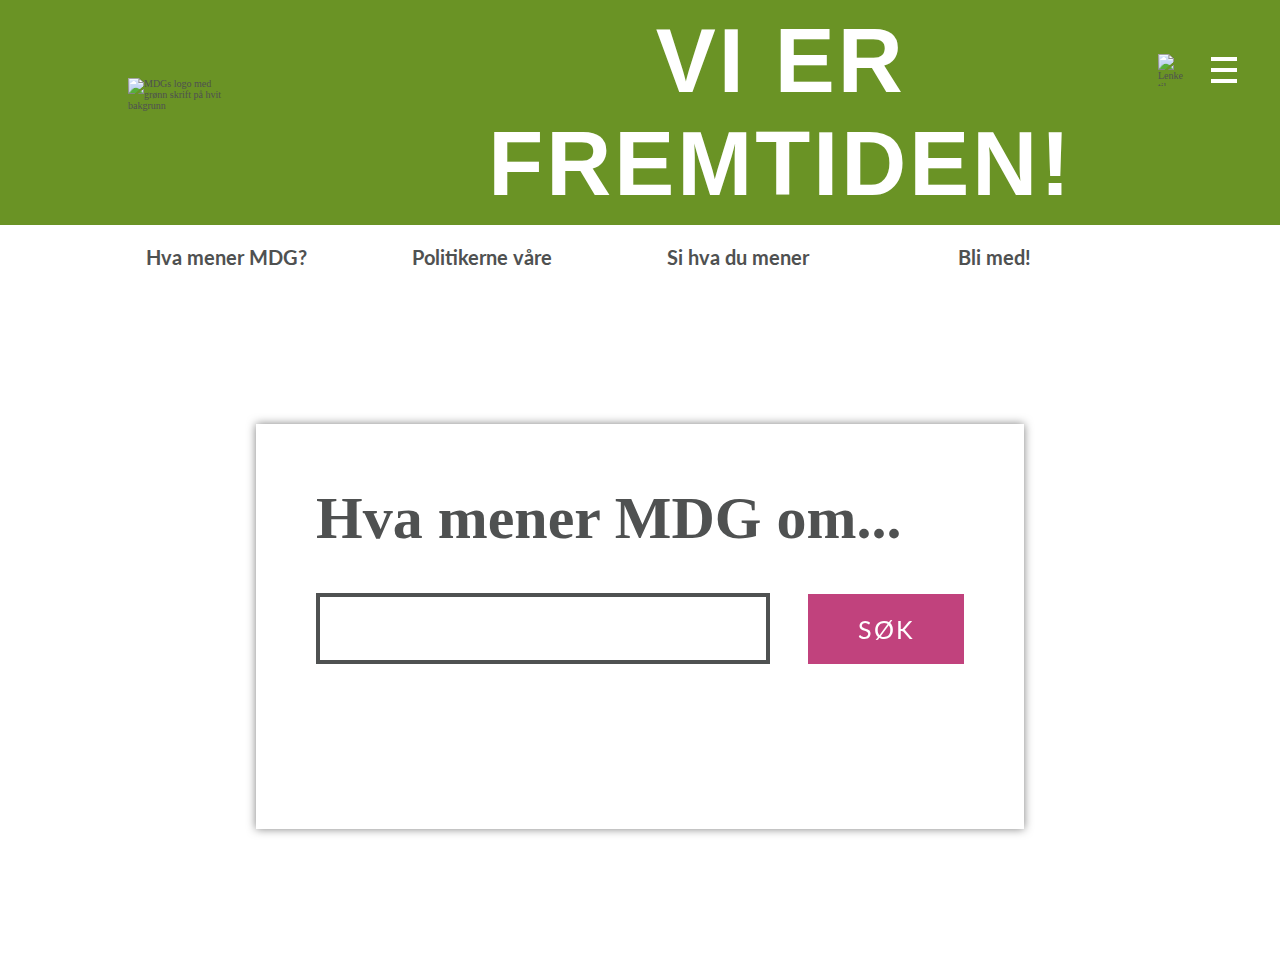
==== commit 2cb15e94: "farger" ====
--- a/index.html
+++ b/index.html
@@ -23,13 +23,13 @@
             
                 <div id="burger-wrapper">
                     <input type="checkbox" id="cb">
-                    <label id="burger-frontpage" for="cb">
+                    <label id="burger-frontpage" for="cb" role="navigation">
                         <div></div>
                         <div></div>
                         <div></div>
                     </label>
                 
-                    <nav id="dropdown-menu">
+                    <nav id="dropdown-menu" aria-label="dropdown-menu">
                         <a href="hva-mener-mdg.html">Hva mener MDG?</a>
                         <a href="./politikere.html">Politikerne våre</a>
                         <a href="./innspill.html">Si hva du mener</a>
@@ -45,7 +45,7 @@
         <main>
             <div class="main-grid">
                 <!--NAV-->
-                <nav id="main-nav">
+                <nav id="main-nav" aria-label="main-navigation">
                     <a id="nav-1" href="hva-mener-mdg.html">Hva mener MDG?</a>
                     <a id="nav-2" href="politikere.html">Politikerne våre</a>
                     <a id="nav-3" href="innspill.html">Si hva du mener</a>
--- a/style/typography.css
+++ b/style/typography.css
@@ -35,8 +35,6 @@
     font-family: "Lato";
     font-weight: 500;
     font-size: 2rem;
-    margin-top: 2em;
-    margin-bottom: 1em;
 }
 
 h3 {
@@ -90,6 +88,7 @@
     letter-spacing: 3px;
     text-align: center;
     color: #66C9D8;
+    
 }
 
 .topic-heading {
--- a/style/header-and-nav.css
+++ b/style/header-and-nav.css
@@ -88,7 +88,7 @@
 #header-underpage {
     width: 100%;
     height: auto;
-    background-color: #6a9325;
+    background-color: #5d811f;
     position: fixed;
     z-index: 99;
 }
@@ -98,11 +98,6 @@
     height: auto;
     margin-top: 1em;
     display: flex;
-    border: 1px solid red;
-    /*
-    grid-template-columns: 15%, 70%, 15%;
-    grid-template-rows: repeat(2, 1fr);
-    grid-auto-flow: column;*/
     align-items: center;
     justify-content: space-around;
     flex-wrap: wrap;
@@ -113,12 +108,10 @@
     width: 8em;
     height: 5.5em;
     margin-left: 2em;
-    /*grid-column: 1 / span 1;*/
 }
 
 /*nav*/
 .main-nav-underpage {
-    /*grid-column: 2 / span 4;*/
     display: flex;
     justify-content: space-around;
     padding-left: 1em;
@@ -154,11 +147,13 @@
 #sti h4 {
     padding-right: 1em;
     margin-left: 2em;
-    color: #4f5151;
+    color: #333333;
+    background: white
 }
 
 #sti a {
-    color: #4f5151;
+    color: #333333;
+    background: white;
 }
 
 #sti a:hover {
@@ -167,9 +162,7 @@
 
 
 /*BURGER*/
-#burger-wrapper {
-   /*grid-column: 7 / span 1;*/
-}
+
 
 #cb {
     position: absolute;
--- a/style/boxes-and-icons.css
+++ b/style/boxes-and-icons.css
@@ -55,6 +55,7 @@
 #choice-heading-underpage {
     text-align: left;
     margin-left: .3em;
+    
 }
     
 #underpage-form {
@@ -104,7 +105,7 @@
     border: none;
     color: white;
     padding: .5em;
-    background-color: #D94B8E;
+    background-color: #c1427d;
 }
 
 .standard-button:hover {
@@ -142,7 +143,7 @@
 }
 
 input[type=submit] { 
-    background-color: #D94B8E;
+    background-color: #c1427d;
     color: white;
     border: none;
     height: 2em;
--- a/style/responsive.css
+++ b/style/responsive.css
@@ -80,7 +80,7 @@
         height: 2em;
         justify-self: start;
         width: 100%;
-        background-color: #D94B8E;
+        background-color: #c1427d;
         border: none;
         color: white;
     }
